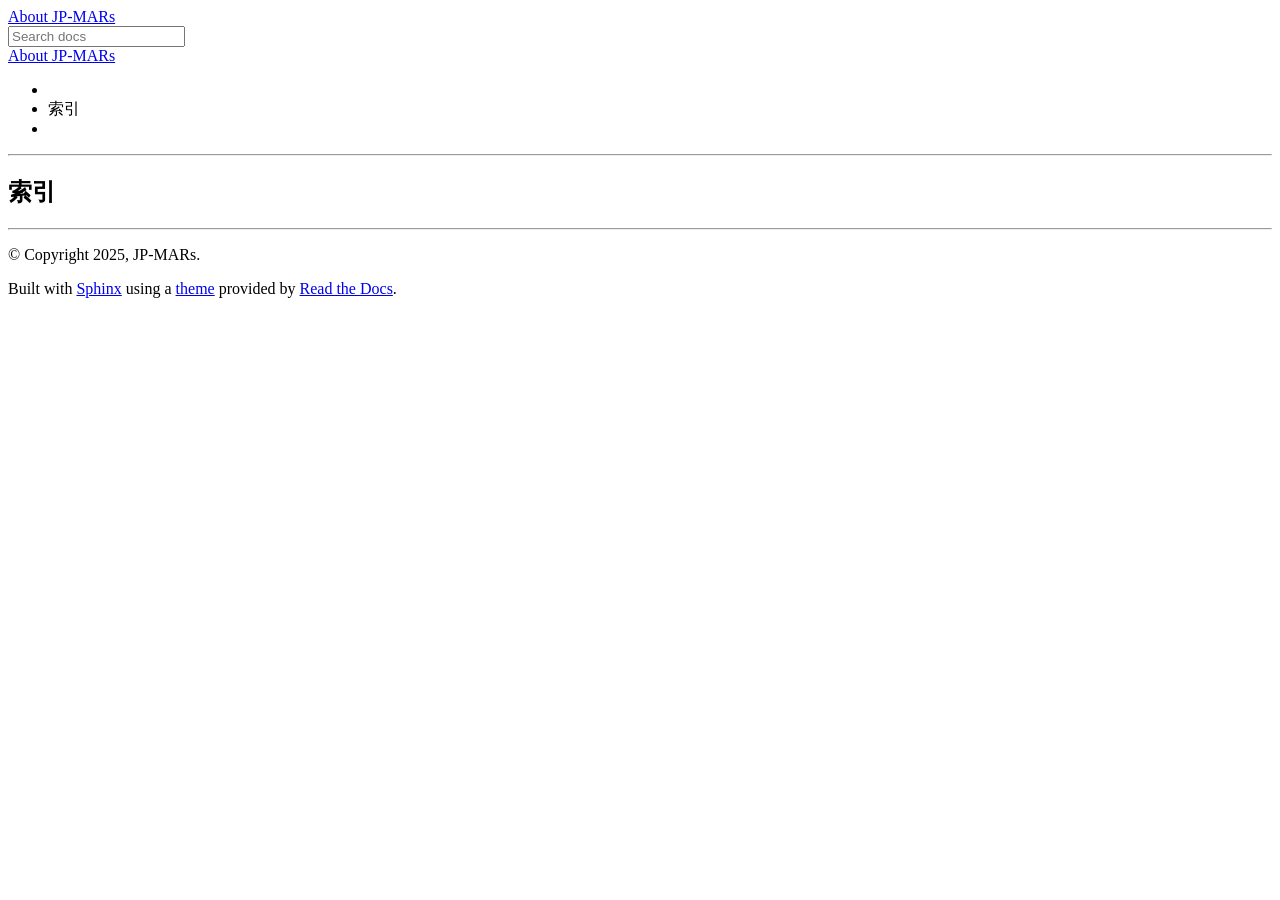
==== genindex.html @ b2d77147 "new webpage" ====
<!DOCTYPE html>
<html class="writer-html5" lang="ja" data-content_root="./">
<head>
  <meta charset="utf-8" />
  <meta name="viewport" content="width=device-width, initial-scale=1.0" />
  <title>索引 &mdash; About JP-MARs 1.0.0 ドキュメント</title>
      <link rel="stylesheet" type="text/css" href="_static/pygments.css?v=92fd9be5" />
      <link rel="stylesheet" type="text/css" href="_static/css/theme.css?v=e59714d7" />

  
      <script src="_static/jquery.js?v=5d32c60e"></script>
      <script src="_static/_sphinx_javascript_frameworks_compat.js?v=2cd50e6c"></script>
      <script src="_static/documentation_options.js?v=144c8c96"></script>
      <script src="_static/doctools.js?v=9a2dae69"></script>
      <script src="_static/sphinx_highlight.js?v=dc90522c"></script>
      <script src="_static/translations.js?v=4dbe4bdc"></script>
    <script src="_static/js/theme.js"></script>
    <link rel="index" title="索引" href="#" />
    <link rel="search" title="検索" href="search.html" /> 
</head>

<body class="wy-body-for-nav"> 
  <div class="wy-grid-for-nav">
    <nav data-toggle="wy-nav-shift" class="wy-nav-side">
      <div class="wy-side-scroll">
        <div class="wy-side-nav-search" >

          
          
          <a href="index.html" class="icon icon-home">
            About JP-MARs
          </a>
<div role="search">
  <form id="rtd-search-form" class="wy-form" action="search.html" method="get">
    <input type="text" name="q" placeholder="Search docs" aria-label="Search docs" />
    <input type="hidden" name="check_keywords" value="yes" />
    <input type="hidden" name="area" value="default" />
  </form>
</div>
        </div><div class="wy-menu wy-menu-vertical" data-spy="affix" role="navigation" aria-label="Navigation menu">
              <!-- Local TOC -->
              <div class="local-toc"></div>
        </div>
      </div>
    </nav>

    <section data-toggle="wy-nav-shift" class="wy-nav-content-wrap"><nav class="wy-nav-top" aria-label="Mobile navigation menu" >
          <i data-toggle="wy-nav-top" class="fa fa-bars"></i>
          <a href="index.html">About JP-MARs</a>
      </nav>

      <div class="wy-nav-content">
        <div class="rst-content">
          <div role="navigation" aria-label="Page navigation">
  <ul class="wy-breadcrumbs">
      <li><a href="index.html" class="icon icon-home" aria-label="Home"></a></li>
      <li class="breadcrumb-item active">索引</li>
      <li class="wy-breadcrumbs-aside">
      </li>
  </ul>
  <hr/>
</div>
          <div role="main" class="document" itemscope="itemscope" itemtype="http://schema.org/Article">
           <div itemprop="articleBody">
             

<h1 id="index">索引</h1>

<div class="genindex-jumpbox">
 
</div>


           </div>
          </div>
          <footer>

  <hr/>

  <div role="contentinfo">
    <p>&#169; Copyright 2025, JP-MARs.</p>
  </div>

  Built with <a href="https://www.sphinx-doc.org/">Sphinx</a> using a
    <a href="https://github.com/readthedocs/sphinx_rtd_theme">theme</a>
    provided by <a href="https://readthedocs.org">Read the Docs</a>.
   

</footer>
        </div>
      </div>
    </section>
  </div>
  <script>
      jQuery(function () {
          SphinxRtdTheme.Navigation.enable(true);
      });
  </script> 

</body>
</html>
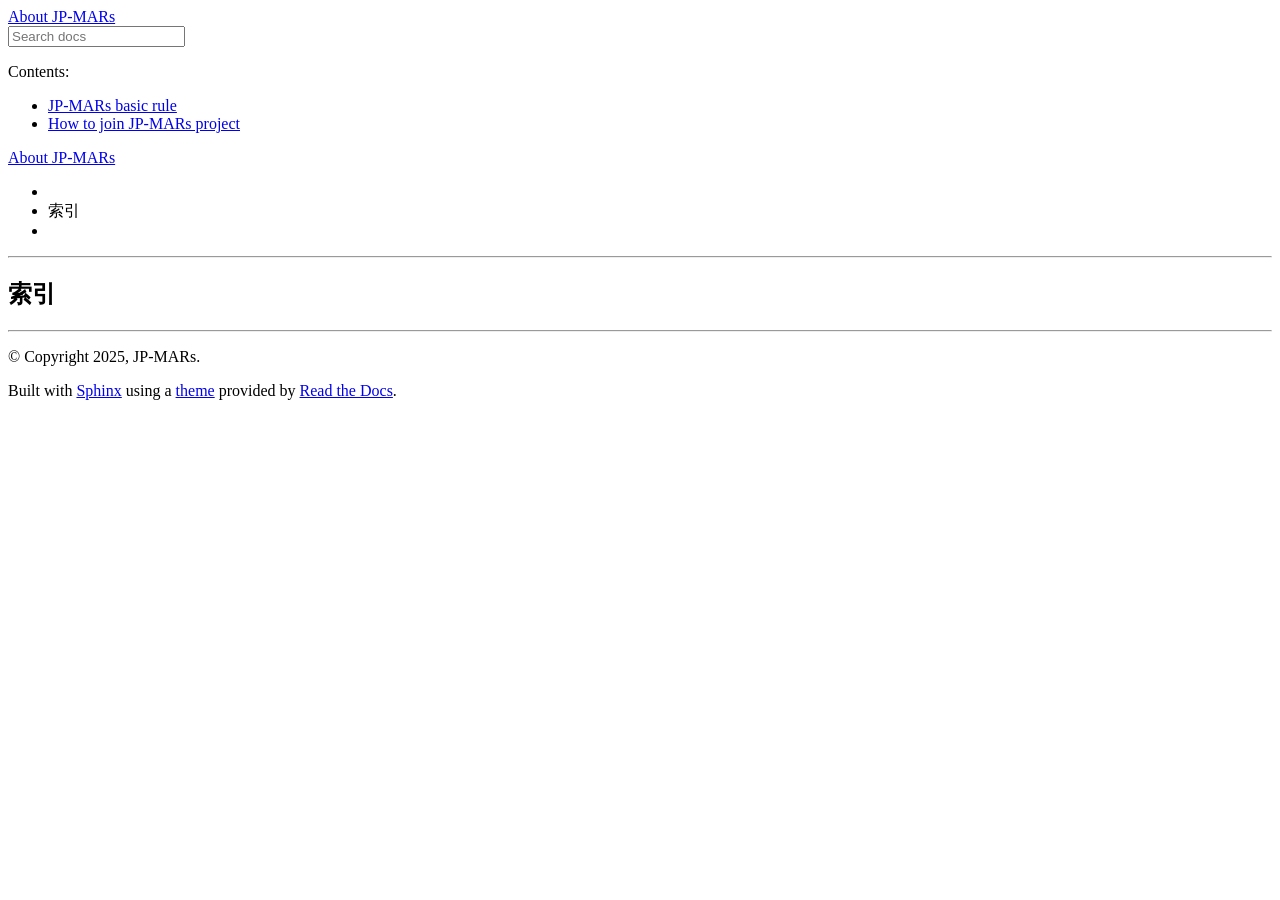
==== commit a278ff80: "add new pages" ====
--- a/genindex.html
+++ b/genindex.html
@@ -40,8 +40,12 @@
   </form>
 </div>
         </div><div class="wy-menu wy-menu-vertical" data-spy="affix" role="navigation" aria-label="Navigation menu">
-              <!-- Local TOC -->
-              <div class="local-toc"></div>
+              <p class="caption" role="heading"><span class="caption-text">Contents:</span></p>
+<ul>
+<li class="toctree-l1"><a class="reference internal" href="BasicRule.html">JP-MARs basic rule</a></li>
+<li class="toctree-l1"><a class="reference internal" href="ToJoin.html">How to join JP-MARs project</a></li>
+</ul>
+
         </div>
       </div>
     </nav>
